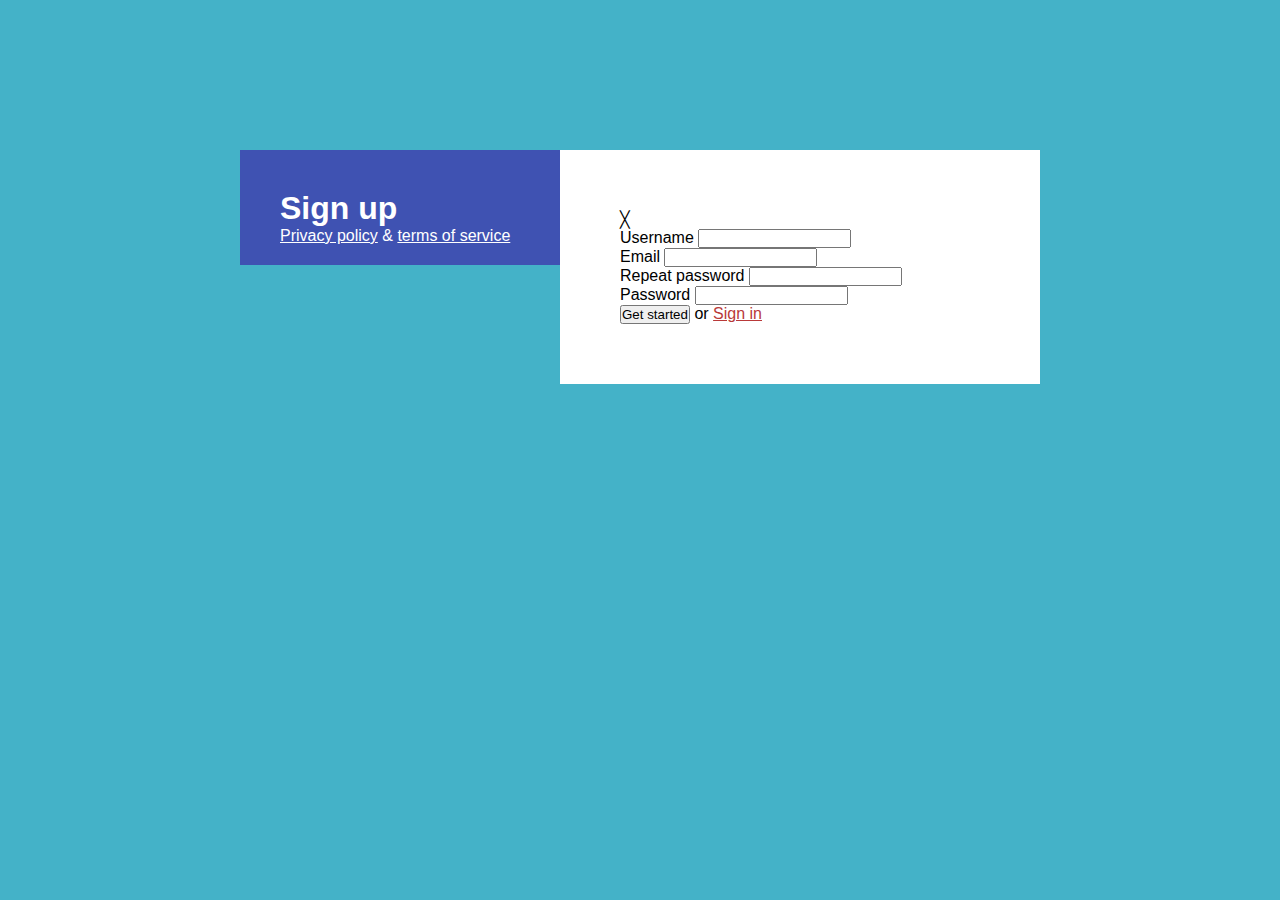
==== index.html @ 126e8a28 "Stage2" ====
<!DOCTYPE html>
<html lang="lt">
<head>
    <meta charset="UTF-8">
    <meta http-equiv="X-UA-Compatible" content="IE=edge">
    <meta name="viewport" content="width=device-width, initial-scale=1.0">
    <title>Registracijos meniu</title>
    <link rel="stylesheet" href="./css files/reset.css">
    <link rel="stylesheet" href="./css files/style1.css">
    <link rel="stylesheet" href=".css files/form.css">
</head>
<body>
<main class="container">
    <!-- LEFT COLUMN -->
    <div class="left-column">
        <h1>Sign up</h1>
        <div class="bottom-text">
            <a href="#">Privacy policy</a>
            <span>&amp;</span>
            <a href="#">terms of service</a>
        </div>
    </div>

    <!-- RIGHT COLUMN -->
    <div class="right-column">
        <div>&#x2573;</div>
        <form>
            <div class="form-row">
                <label for="">Username</label>
                <input type="text">
            </div>
            <div class="form-row">
                <label for="">Email</label>
                <input type="email" name="" id="">
            </div>
            <div class="form-row">
                <label for="">Repeat password</label>
                <input type="password" name="" id="">
            </div>
            <div class="form-row">
                <label for="">Password</label>
                <input type="password" name="" id="">
            </div>
            <div class="form-row">
                <button type="submit">Get started</button>
                <span>or</span>
                <a href="#">Sign in</a>
            </div>
        </form>
    </div>
</main>
</body>
</html>
---- css files/style1.css ----
body {
  background-color: #44b2c8;
}

.container {
  display: inline-block;
  width: 800px;
  margin-top: 150px;
  margin-left: calc(50% - 400px);
}

.left-column {
  width: 40%;
  float: left;
  padding: 40px;
  padding-bottom: 20px;
  background-color: #3f52b2;
  color: #fff;
}

h1 {
}
.bottom-text a {
  color: rgb(255, 255, 255);
}
a {
  color: rgb(185, 57, 57);
}

.right-column {
  width: 60%;
  float: left;
  padding: 60px;
  background-color: #fff;
}
form > .form-row {
}
form > .form-row > label {
}
form > .form-row > input {
}
form > .form-row > button {
}
form > .form-row > span {
}
form > .form-row > a {
}
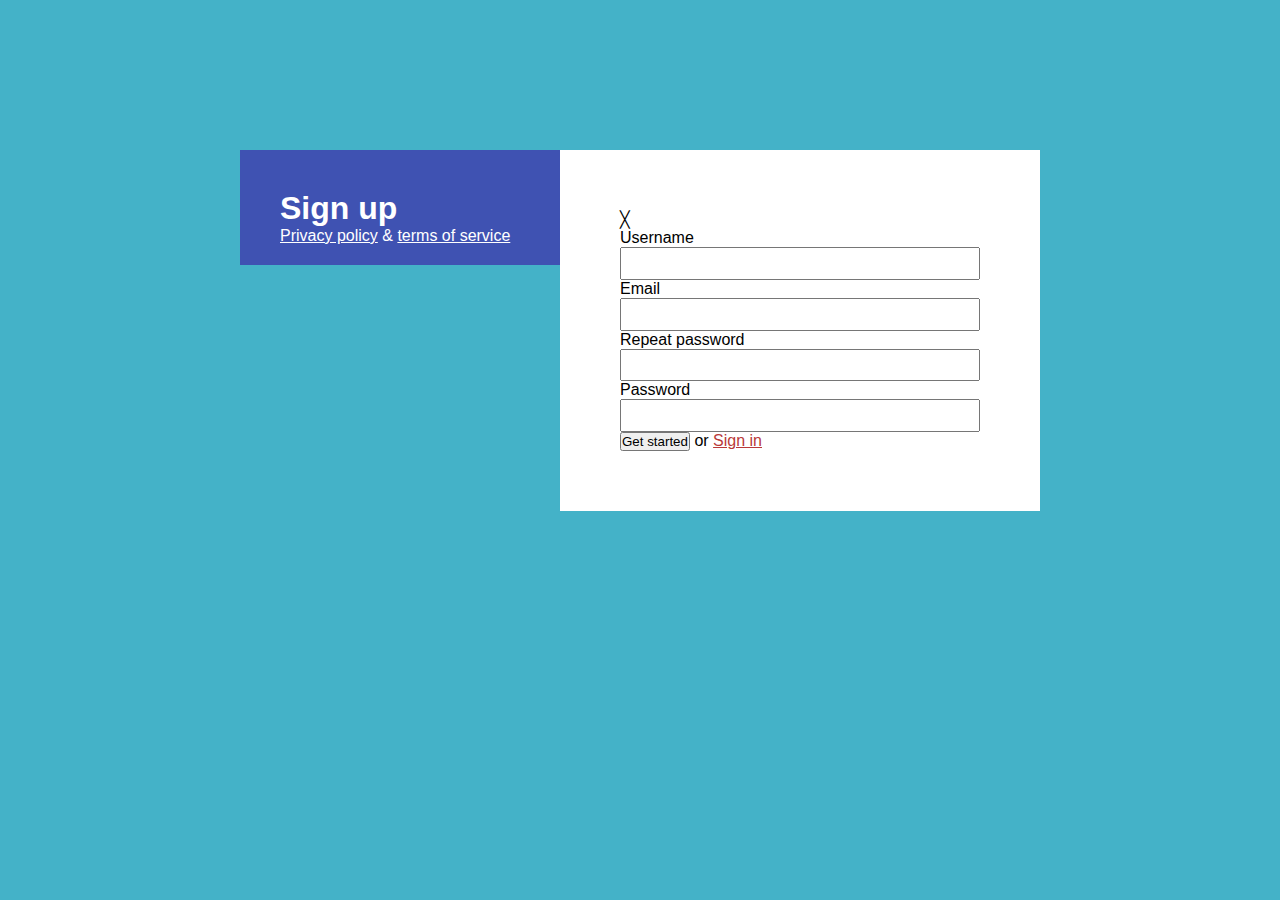
==== commit 7ced802e: "Stage3" ====
--- a/index.html
+++ b/index.html
@@ -7,7 +7,7 @@
     <title>Registracijos meniu</title>
     <link rel="stylesheet" href="./css files/reset.css">
     <link rel="stylesheet" href="./css files/style1.css">
-    <link rel="stylesheet" href=".css files/form.css">
+    <link rel="stylesheet" href="./css files/form.css">
 </head>
 <body>
 <main class="container">
--- a/css files/form.css
+++ b/css files/form.css
@@ -0,0 +1,25 @@
+form {
+  display: inline-block;
+  width: 100%;
+}
+form > .form-row {
+  display: inline-block;
+  width: 100%;
+}
+form > .form-row > label {
+  display: inline-block;
+  width: 100%;
+  font-size: 100%;
+}
+form > .form-row > input {
+  display: inline-block;
+  width: 100%;
+  font-size: 120%;
+  line-height: 150%;
+}
+form > .form-row > button {
+}
+form > .form-row > span {
+}
+form > .form-row > a {
+}
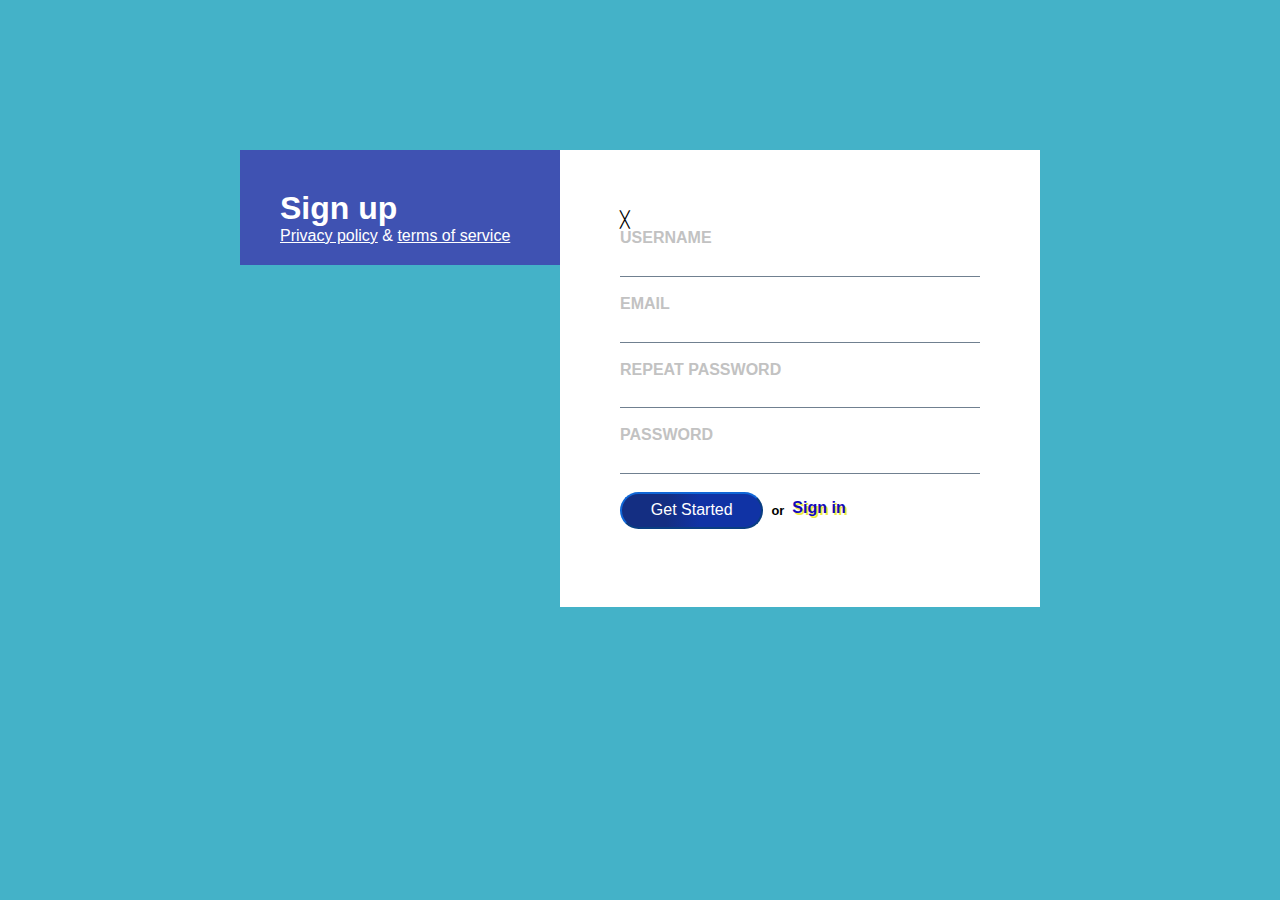
==== commit 74603a41: "stage4" ====
--- a/index.html
+++ b/index.html
@@ -27,19 +27,19 @@
         <form>
             <div class="form-row">
                 <label for="">Username</label>
-                <input type="text">
+                <input type="text" required>
             </div>
             <div class="form-row">
                 <label for="">Email</label>
-                <input type="email" name="" id="">
+                <input type="email" name="" id="" required>
             </div>
             <div class="form-row">
                 <label for="">Repeat password</label>
-                <input type="password" name="" id="">
+                <input type="password" name="" id="" required>
             </div>
             <div class="form-row">
                 <label for="">Password</label>
-                <input type="password" name="" id="">
+                <input type="password" name="" id="" required>
             </div>
             <div class="form-row">
                 <button type="submit">Get started</button>
--- a/css files/style1.css
+++ b/css files/style1.css
@@ -33,15 +33,3 @@
   padding: 60px;
   background-color: #fff;
 }
-form > .form-row {
-}
-form > .form-row > label {
-}
-form > .form-row > input {
-}
-form > .form-row > button {
-}
-form > .form-row > span {
-}
-form > .form-row > a {
-}
--- a/css files/form.css
+++ b/css files/form.css
@@ -5,21 +5,65 @@
 form > .form-row {
   display: inline-block;
   width: 100%;
+  margin-bottom: 5%;
+}
+form > .form-row > :last-child {
+  margin-bottom: 0;
 }
 form > .form-row > label {
   display: inline-block;
   width: 100%;
   font-size: 100%;
+  text-transform: uppercase;
+  font-weight: bolder;
+  color: rgb(194, 194, 194);
 }
 form > .form-row > input {
   display: inline-block;
   width: 100%;
   font-size: 120%;
   line-height: 150%;
+  border: none;
+  border-bottom: slategrey 1px solid;
 }
 form > .form-row > button {
+  font-size: 100%;
+  text-transform: capitalize;
+  padding: 2%;
+  padding-left: 8%;
+  padding-right: 8%;
+  border-radius: 25px;
+  background-color: rgb(30, 2, 153);
+  background: rgb(20, 46, 130);
+  background: linear-gradient(
+    90deg,
+    rgba(20, 46, 130, 1) 32%,
+    rgb(16, 51, 165) 56%
+  );
+  border-color: rgb(16, 102, 214);
+  color: white;
 }
 form > .form-row > span {
+  display: inline-block;
+  font-size: 80%;
+  font-weight: bolder;
+  padding-top: 3%;
+  padding-left: 1%;
+  padding-right: 1%;
 }
 form > .form-row > a {
+  display: inline-block;
+  font-size: 100%;
+  font-weight: bolder;
+  padding-top: 2%;
+  text-decoration: none;
+  color: rgb(21, 9, 185);
+  text-shadow: rgb(238, 235, 64) 2px 2px;
 }
+form > .form-row > a:hover {
+  text-decoration: underline;
+}
+form > .form-row > button:hover {
+  cursor: pointer;
+  background: linear-gradient(90deg, rgb(3, 82, 65) 32%, rgb(4, 114, 72) 56%);
+}
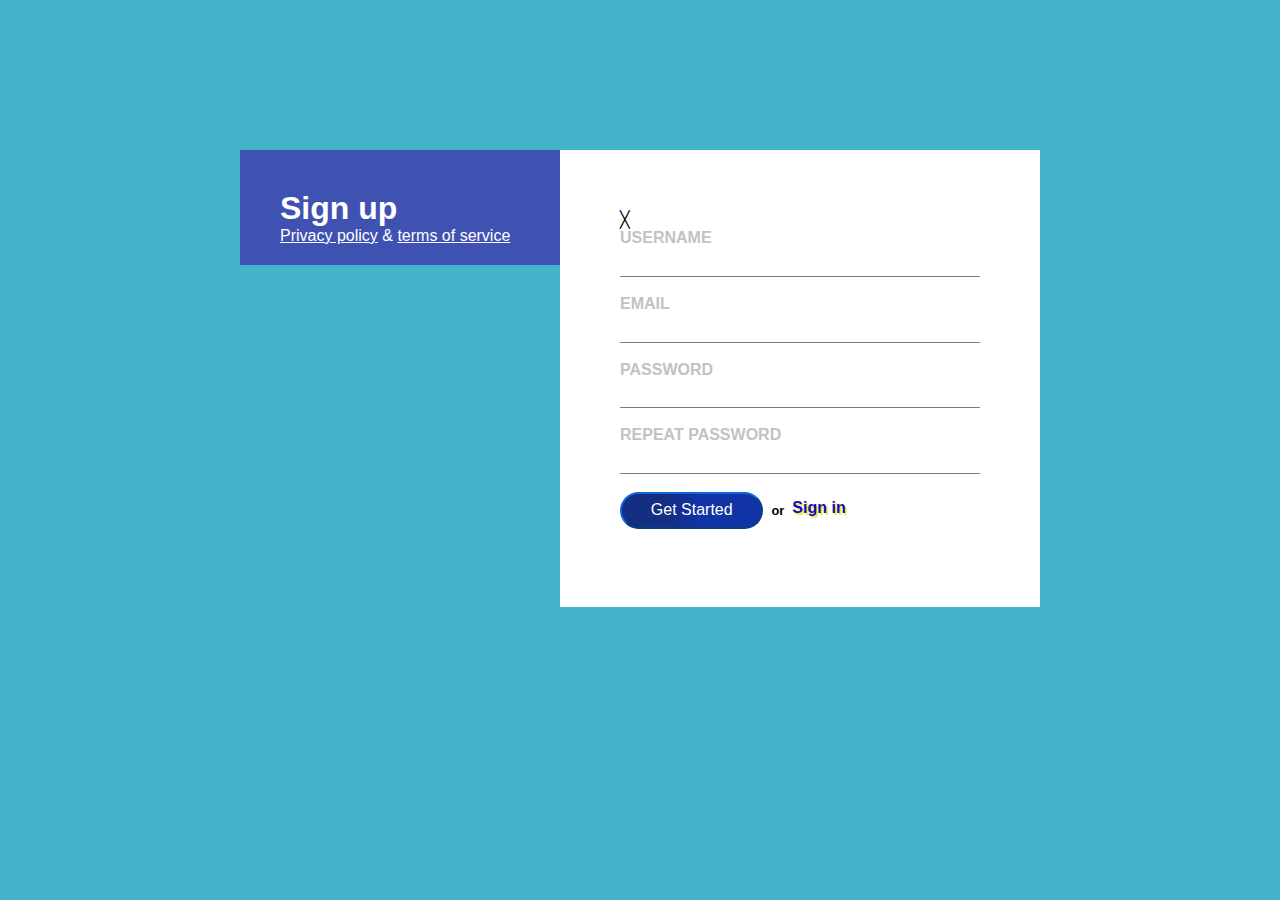
==== commit 81ffbf23: "Stage6" ====
--- a/index.html
+++ b/index.html
@@ -26,20 +26,20 @@
         <div>&#x2573;</div>
         <form>
             <div class="form-row">
-                <label for="">Username</label>
-                <input type="text" required>
+                <label for="username">Username</label>
+                <input id="username" type="text" required>
             </div>
             <div class="form-row">
-                <label for="">Email</label>
-                <input type="email" name="" id="" required>
+                <label for="email">Email</label>
+                <input type="email" name="" id="email" required>
             </div>
             <div class="form-row">
-                <label for="">Repeat password</label>
-                <input type="password" name="" id="" required>
+                <label for="password">Password</label>
+                <input type="password" name="" id="password" required>
             </div>
             <div class="form-row">
-                <label for="">Password</label>
-                <input type="password" name="" id="" required>
+                <label for="repeat password">Repeat password</label>
+                <input type="password" name="" id="repeat password" required>
             </div>
             <div class="form-row">
                 <button type="submit">Get started</button>
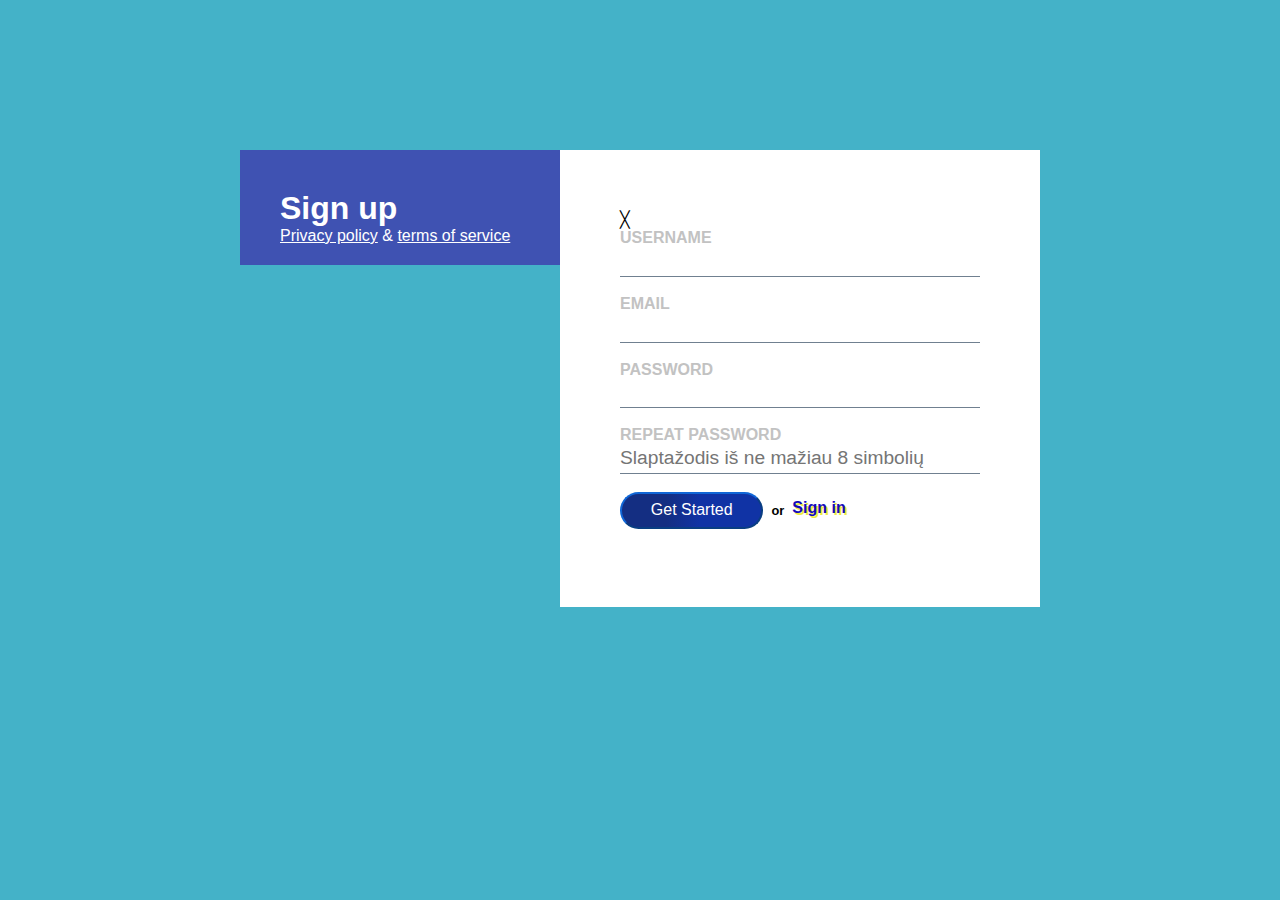
==== commit 28d3379b: "input placeholder ir outline-none" ====
--- a/index.html
+++ b/index.html
@@ -39,7 +39,7 @@
             </div>
             <div class="form-row">
                 <label for="repeat password">Repeat password</label>
-                <input type="password" name="" id="repeat password" required>
+                <input type="password" name="" id="repeat password" placeholder="Slaptažodis iš ne mažiau 8 simbolių"  required>
             </div>
             <div class="form-row">
                 <button type="submit">Get started</button>
--- a/css files/form.css
+++ b/css files/form.css
@@ -25,6 +25,9 @@
   line-height: 150%;
   border: none;
   border-bottom: slategrey 1px solid;
+}
+form > .form-row > input:focus-within {
+  outline: none;
 }
 form > .form-row > button {
   font-size: 100%;
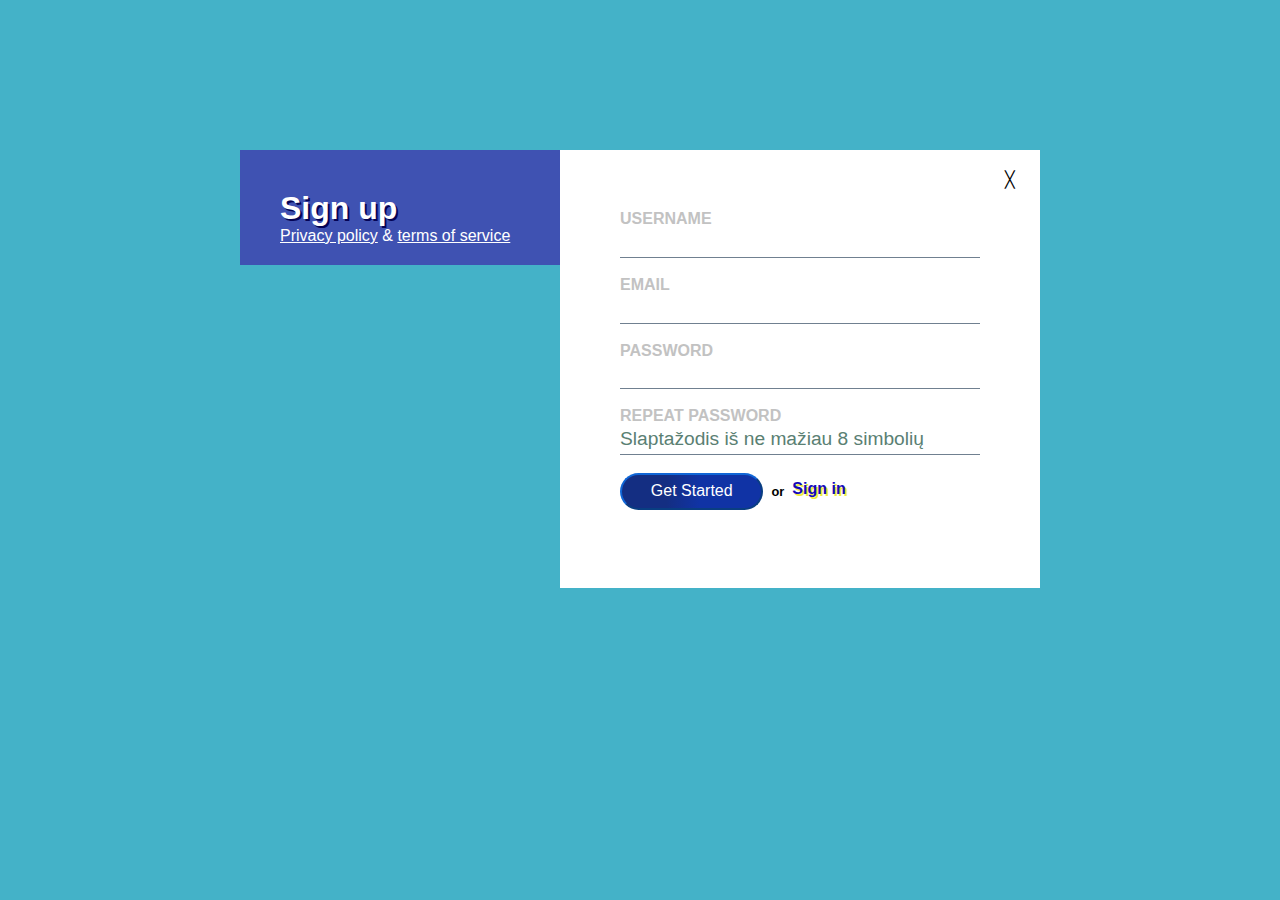
==== commit 4377cb4a: "x" ====
--- a/index.html
+++ b/index.html
@@ -23,7 +23,7 @@
 
     <!-- RIGHT COLUMN -->
     <div class="right-column">
-        <div>&#x2573;</div>
+        <div class="close">&#X2573;</div>
         <form>
             <div class="form-row">
                 <label for="username">Username</label>
--- a/css files/style1.css
+++ b/css files/style1.css
@@ -15,10 +15,15 @@
   padding: 40px;
   padding-bottom: 20px;
   background-color: #3f52b2;
+  background-image: url(https://upload.wikimedia.org/wikipedia/commons/3/3e/20180819_ReuttenerSeilbahn_vorZugspitze_blau_DSC00935_PtrQs.jpg);
+  background-repeat: no-repeat;
+  background-size: cover;
+  background-position: center;
   color: #fff;
 }
 
 h1 {
+  text-shadow: rgb(4, 4, 85) 2px 2px;
 }
 .bottom-text a {
   color: rgb(255, 255, 255);
@@ -32,4 +37,18 @@
   float: left;
   padding: 60px;
   background-color: #fff;
+  position: relative;
 }
+::placeholder {
+  color: rgb(90, 128, 115);
+}
+.close {
+  /* background-color: burlywood;*/
+  width: 60px;
+  height: 60px;
+  position: absolute;
+  top: 0;
+  right: 0;
+  text-align: center;
+  line-height: 60px;
+}
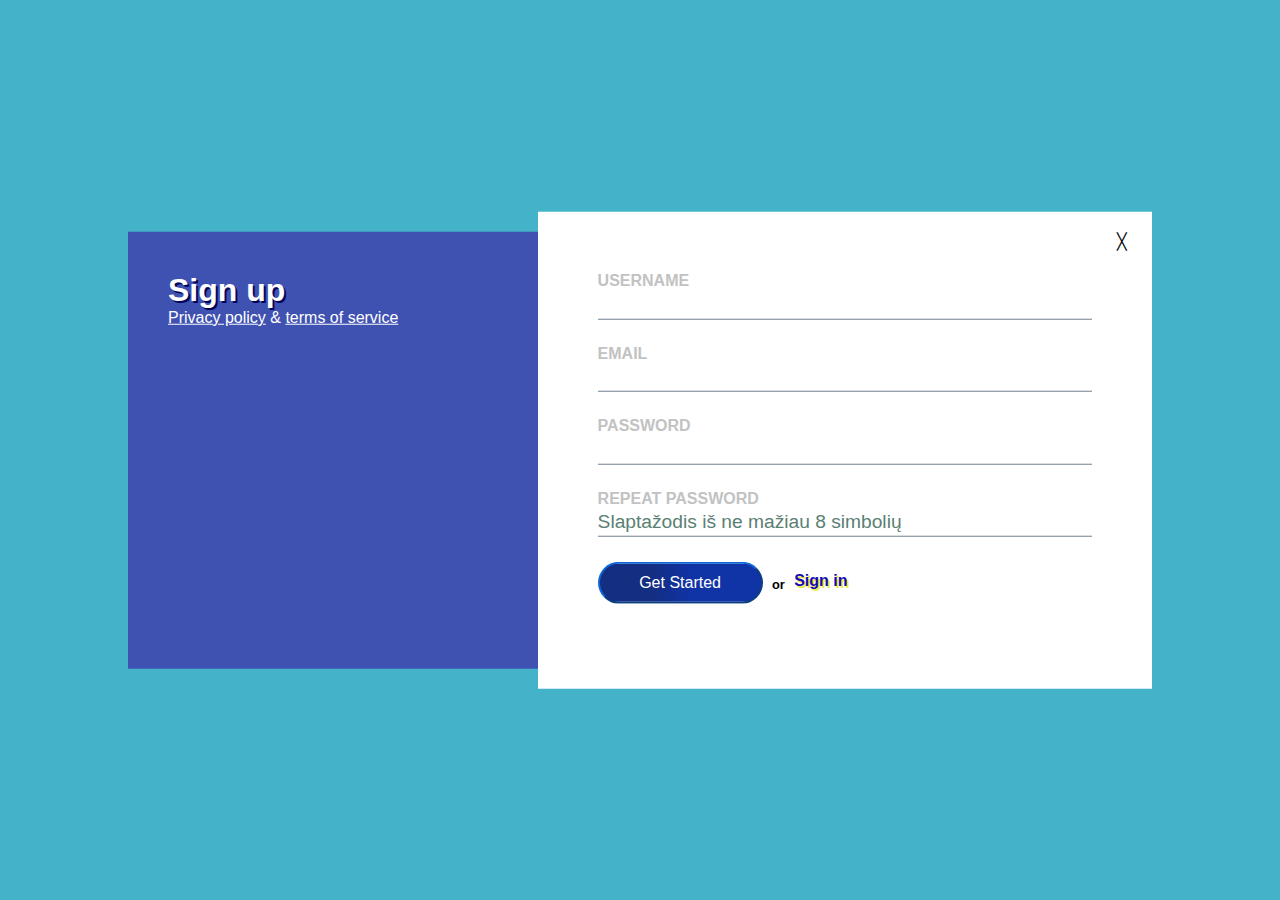
==== commit 0bdc044c: "kairiojo stulpelio poz." ====
--- a/index.html
+++ b/index.html
@@ -10,6 +10,7 @@
     <link rel="stylesheet" href="./css files/form.css">
 </head>
 <body>
+<div class="background"></div>
 <main class="container">
     <!-- LEFT COLUMN -->
     <div class="left-column">
--- a/css files/style1.css
+++ b/css files/style1.css
@@ -1,17 +1,26 @@
 body {
   background-color: #44b2c8;
 }
-
+.background {
+  width: 100%;
+  height: 100vh;
+  background-image: url(https://upload.wikimedia.org/wikipedia/commons/3/3e/20180819_ReuttenerSeilbahn_vorZugspitze_blau_DSC00935_PtrQs.jpg);
+  background-repeat: no-repeat;
+  background-size: cover;
+  background-position: center;
+  filter: blur(5px);
+}
 .container {
   display: inline-block;
-  width: 800px;
-  margin-top: 150px;
-  margin-left: calc(50% - 400px);
+  width: 80%;
+  position: absolute;
+  top: 50%;
+  left: 50%;
+  transform: translate(-50%, -50%);
 }
 
 .left-column {
   width: 40%;
-  float: left;
   padding: 40px;
   padding-bottom: 20px;
   background-color: #3f52b2;
@@ -20,6 +29,9 @@
   background-size: cover;
   background-position: center;
   color: #fff;
+  position: absolute;
+  top: 20px;
+  bottom: 20px;
 }
 
 h1 {
@@ -34,7 +46,7 @@
 
 .right-column {
   width: 60%;
-  float: left;
+  float: right;
   padding: 60px;
   background-color: #fff;
   position: relative;
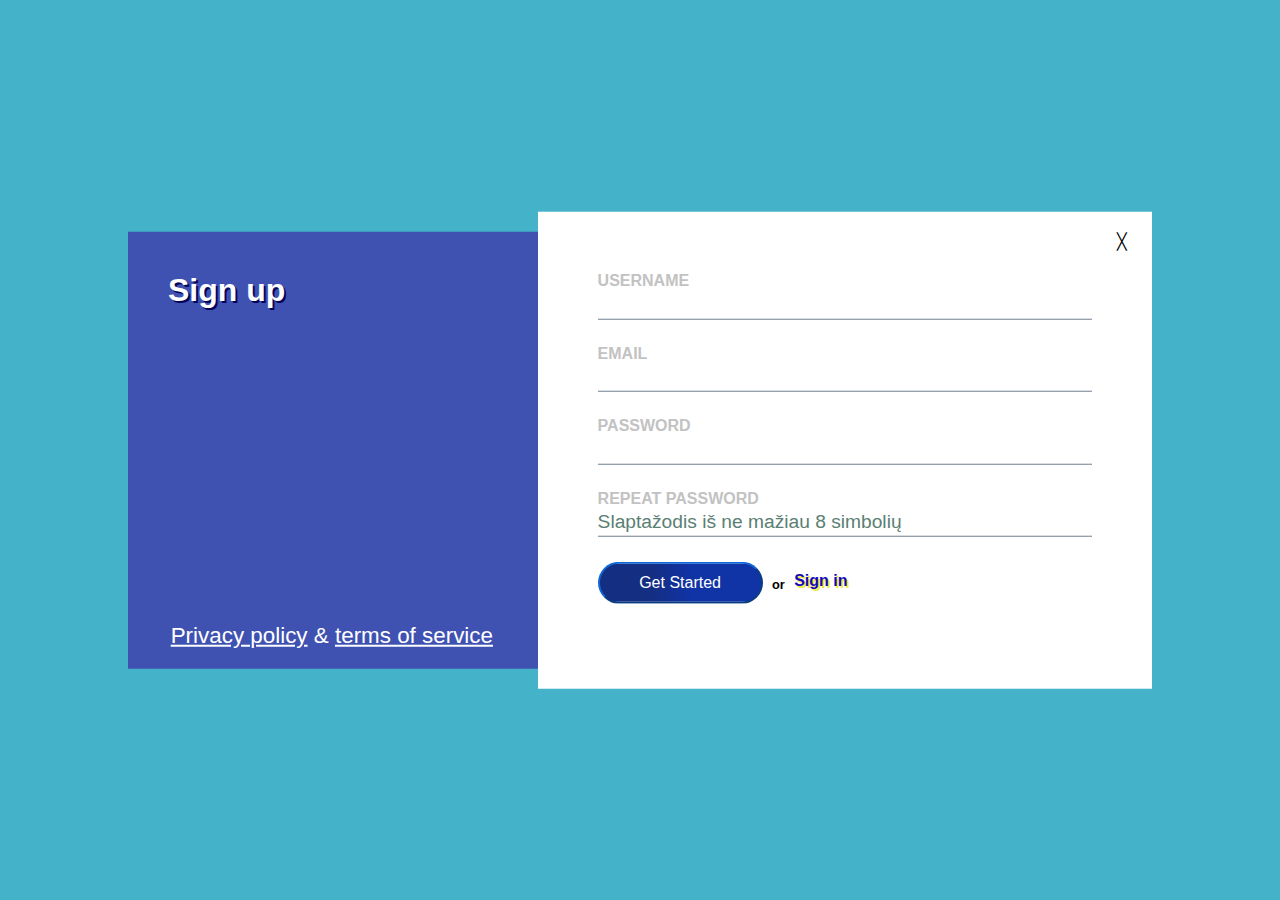
==== commit eef780b8: "ch2" ====
--- a/index.html
+++ b/index.html
@@ -5,9 +5,11 @@
     <meta http-equiv="X-UA-Compatible" content="IE=edge">
     <meta name="viewport" content="width=device-width, initial-scale=1.0">
     <title>Registracijos meniu</title>
+    <link rel="shortcut icon" href="./favicon.png" type="image/png">
     <link rel="stylesheet" href="./css files/reset.css">
     <link rel="stylesheet" href="./css files/style1.css">
     <link rel="stylesheet" href="./css files/form.css">
+    <script src="../helloworld.js"></script>
 </head>
 <body>
 <div class="background"></div>
--- a/css files/style1.css
+++ b/css files/style1.css
@@ -37,6 +37,15 @@
 h1 {
   text-shadow: rgb(4, 4, 85) 2px 2px;
 }
+.bottom-text {
+  position: absolute;
+  bottom: 20px;
+  width: 80%;
+  font-size: 140%;
+  /* margin-left: 0;*/
+  text-align: center;
+  /*border: aqua 1px solid;*/
+}
 .bottom-text a {
   color: rgb(255, 255, 255);
 }
